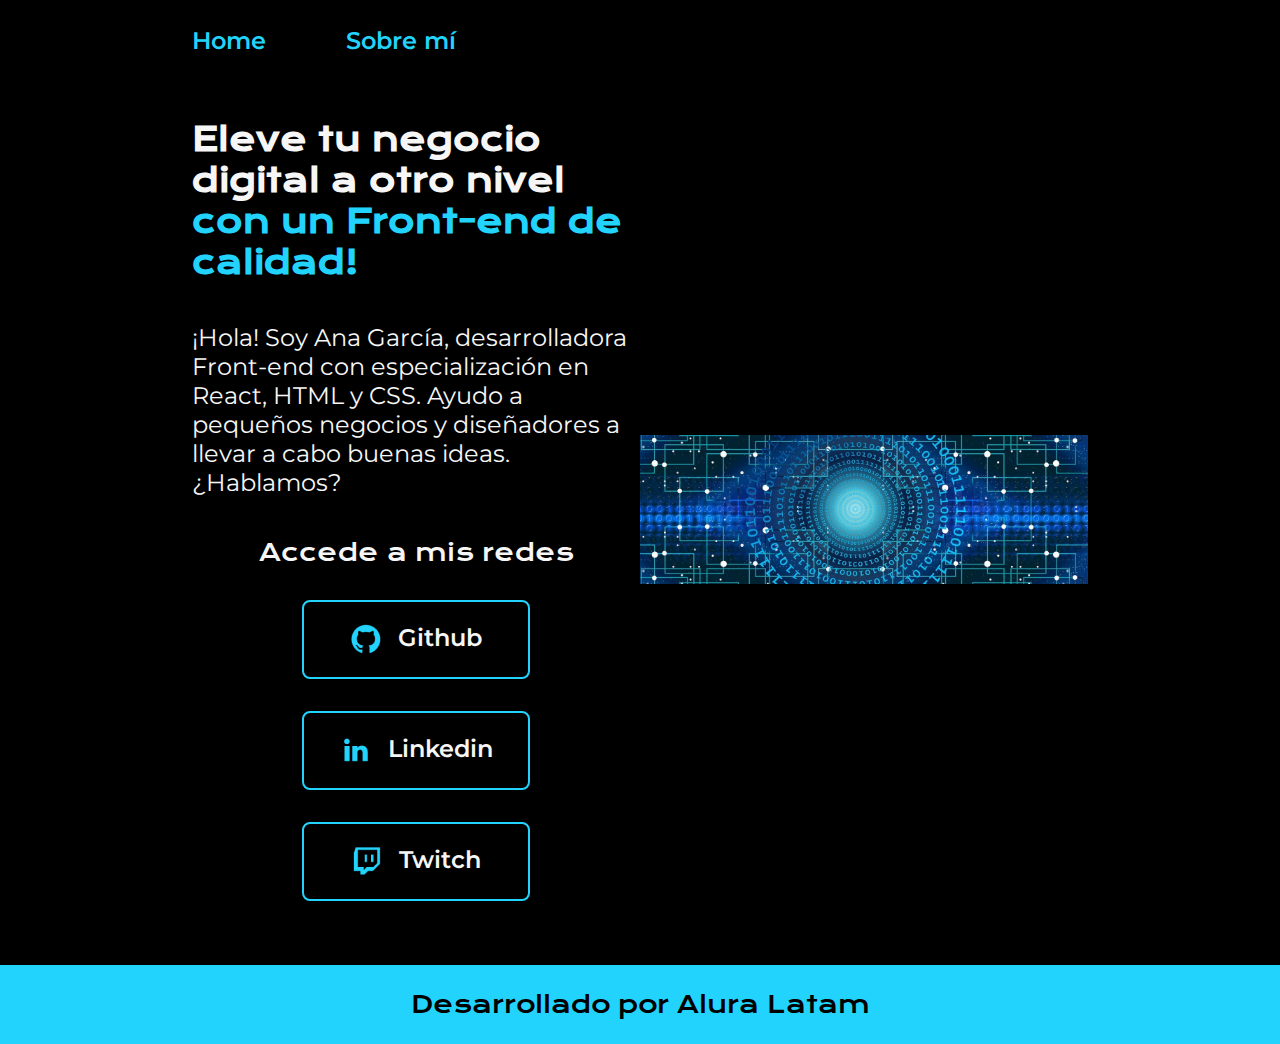
==== index.html @ 7de84b05 "Creando el Proyecto de CV." ====
<!DOCTYPE html>
<html lang="es-mx">
<head>
    <meta charset="UTF-8"> 
    <meta http-equiv="X-UA-Compatible" content="IE=edge">
    <meta name="viewport" content="width=device-width, initial-scale=1.0">
    <title>Portafolio</title>
    <link rel="stylesheet" href="styles/style.css">

</head>
<body>
    <header class="header">
        <nav class="header__menu">
            <a class="header__menu__link" href="index.html">Home</a>
            <a class="header__menu__link" href="about.html">Sobre mí</a>
        </nav>
    </header>
    <main class="presentacion">
        <section class="presentacion__contenido">
            <h1 class="presentacion__contenido__titulo">
                Eleve tu negocio digital a otro nivel 
                <strong class="titulo-destaque">con un Front-end de calidad!
                </strong></h1>
                <p class="presentacion__contenido__texto">¡Hola! Soy Ana García, desarrolladora Front-end con
                    especialización en React, HTML y CSS. Ayudo a pequeños
                    negocios y diseñadores a llevar a cabo buenas ideas.
                    ¿Hablamos?

                </p>
                <div class="presentacion__enlaces">
                    <h2 class="presentacion__enlaces__subtitulo">Accede a mis redes</h2>
                    <a class="presentacion__enlaces__link" href="https://github.com/">
                        <img src="./assets/github.png">
                        Github
                    </a>
                    <a class="presentacion__enlaces__link" href="https://linkedin.com/in/">
                        <img src="./assets/linkedin.png">
                        Linkedin
                    </a>
                    <a class="presentacion__enlaces__link" href="https://twitch.tv/">
                        <img src="./assets/twitch.png">
                        Twitch
                    </a>
                </div>
               
        </section>
            <img class="presentacion__imagen" src="./assets/Web_RedesNeuronales.png" alt="Foto de Ana García desarrolando un proyecto">
    </main>
    <footer class="footer">
        <p>Desarrollado por Alura Latam</p>
    </footer>
</body>
</html>
---- styles/style.css ----
@import url('https://fonts.googleapis.com/css2?family=Krona+One&family=Montserrat:wght@400;600&display=swap');


:root {
    --color-primaria: #000000;
    --color-secundaria: #F6F6F6;
    --color-terciaria: #22D4FD;
    --color-hover: #272727;

    --fuente-krona: 'Krona One', sans-serif;
    --fuente-montserrat: 'Montserrat', sans-serif;
}

* {
    padding: 0;
    margin:0;
}

body{
    box-sizing: border-box;
    background-color: var(--color-primaria);
    color: var(--color-secundaria);
}

.header{
    padding: 2% 0% 0% 15%;
}

.header__menu{
    display: flex;
    gap: 80px;
}
.header__menu__link{
    font-family: var(--fuente-montserrat);
    font-size: 1.5rem;
    font-weight: 600;
    color: var(--color-terciaria);
    text-decoration: none;

}



.presentacion {
    padding: 5% 15%;
    display: flex;
    align-items: center;
    justify-content: space-between;
}

.presentacion__contenido{
    width: 50%;
    display: flex;
    flex-direction: column;
    gap: 40px;
}


.presentacion__contenido__titulo{
    font-size: 2rem;
    font-family: var(--fuente-krona);
}

.titulo-destaque {
    color: var(--color-terciaria); ;
}

.presentacion__contenido__texto{
    font-size: 1.5rem;
    font-family: var(--fuente-montserrat);
}

.presentacion__enlaces{
    display: flex;
    flex-direction: column;
    justify-content: space-between;
    align-items: center;
    gap: 32px;
}

.presentacion__enlaces__subtitulo{
    font-family: var(--fuente-krona);
    font-weight: 400;
    font-size: 1.5rem;
}
.presentacion__enlaces__link{
      display: flex;
      justify-content: center;
      gap: 16px;
      border: 2px solid var(--color-terciaria);
      width: 50%;
      text-align: center;
      border-radius: 8px;
      font-size: 1.5rem;
      font-weight: 600;
      padding: 21.5px 0;
      text-decoration: none;
      color: var(--color-secundaria);
      font-family: var(--fuente-montserrat);
}

.presentacion__enlaces__link:hover{
    background-color: var(--color-hover);
}

.presentacion__imagen{
    width: 50%;
}

.footer{
    color:var(--color-primaria);
    background-color: var(--color-terciaria);
    padding: 24px;
    text-align: center;
    font-family: var(--fuente-krona);
    font-size: 1.5rem;
    font-weight: 400;
}

@media (max-width: 1200px) {

    .header{
         padding: 10%;  
    }
    .header__menu{
        justify-content: center;
    }
    .presentacion{
        flex-direction: column-reverse;
        padding: 5%;

    }

    .presentacion__contenido{
        width: auto;
    }
    
}
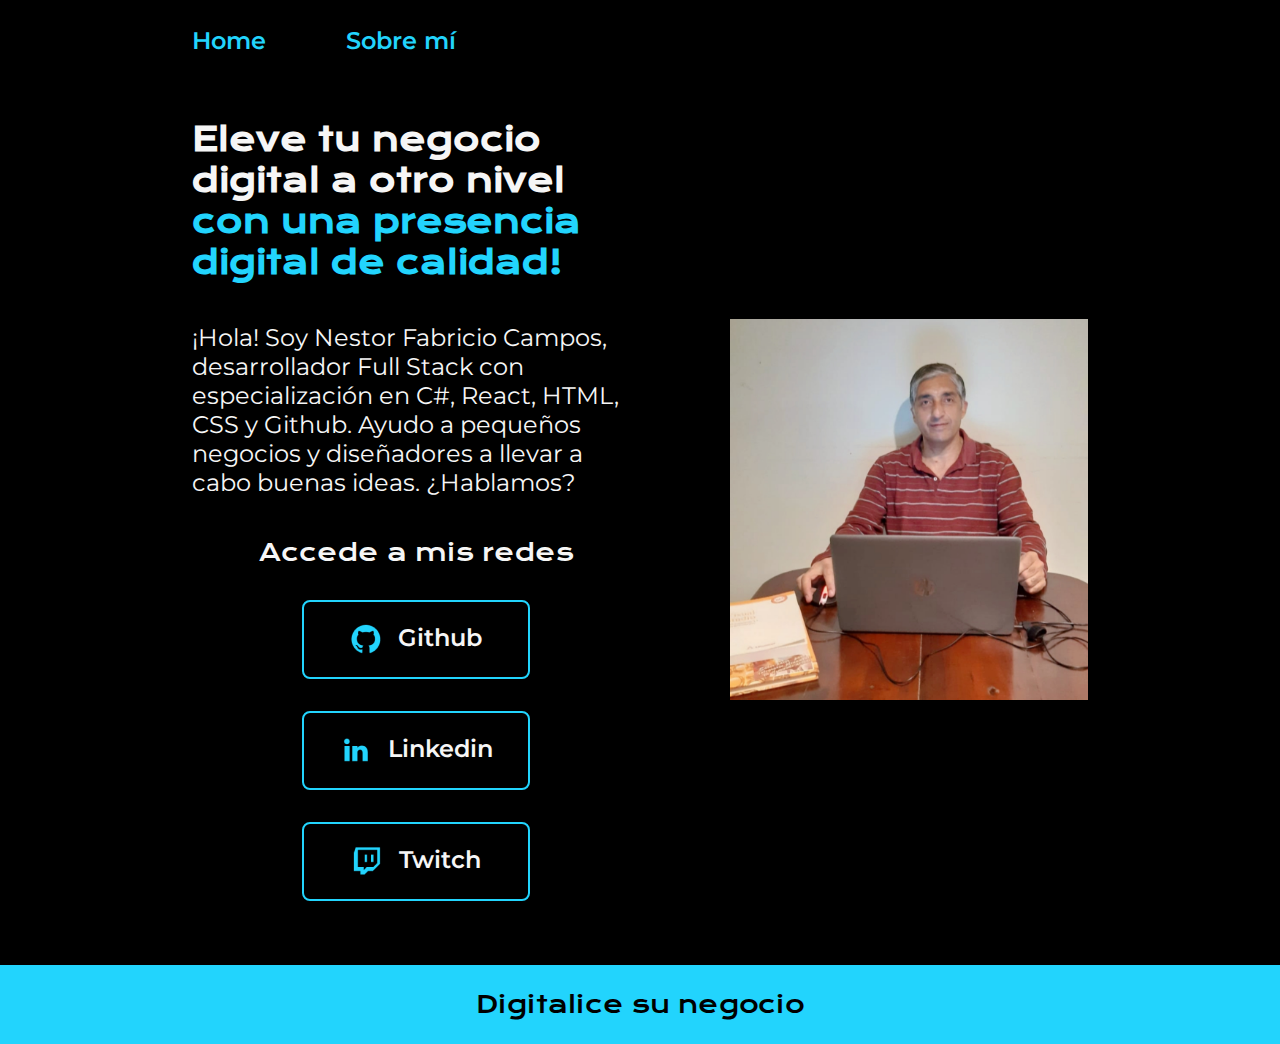
==== commit c9407d64: "Add files via upload" ====
--- a/index.html
+++ b/index.html
@@ -19,10 +19,10 @@
         <section class="presentacion__contenido">
             <h1 class="presentacion__contenido__titulo">
                 Eleve tu negocio digital a otro nivel 
-                <strong class="titulo-destaque">con un Front-end de calidad!
+                <strong class="titulo-destaque">con una presencia digital de calidad!
                 </strong></h1>
-                <p class="presentacion__contenido__texto">¡Hola! Soy Ana García, desarrolladora Front-end con
-                    especialización en React, HTML y CSS. Ayudo a pequeños
+                <p class="presentacion__contenido__texto">¡Hola! Soy Nestor Fabricio Campos, desarrollador Full Stack con
+                    especialización en C#, React, HTML, CSS y Github. Ayudo a pequeños
                     negocios y diseñadores a llevar a cabo buenas ideas.
                     ¿Hablamos?
 
@@ -44,10 +44,10 @@
                 </div>
                
         </section>
-            <img class="presentacion__imagen" src="./assets/Web_RedesNeuronales.png" alt="Foto de Ana García desarrolando un proyecto">
+            <img class="presentacion__imagen" src="./assets/Fabricio_Campos.png" alt="Foto de Ana García desarrolando un proyecto">
     </main>
     <footer class="footer">
-        <p>Desarrollado por Alura Latam</p>
+        <p>Digitalice su negocio</p>
     </footer>
 </body>
 </html>
--- a/styles/style.css
+++ b/styles/style.css
@@ -104,7 +104,7 @@
 }
 
 .presentacion__imagen{
-    width: 50%;
+    width: 40%;
 }
 
 .footer{
@@ -134,5 +134,9 @@
     .presentacion__contenido{
         width: auto;
     }
+
+    .presentacion__contenido__titulo{
+        padding: 5%;
+    }
     
 }
